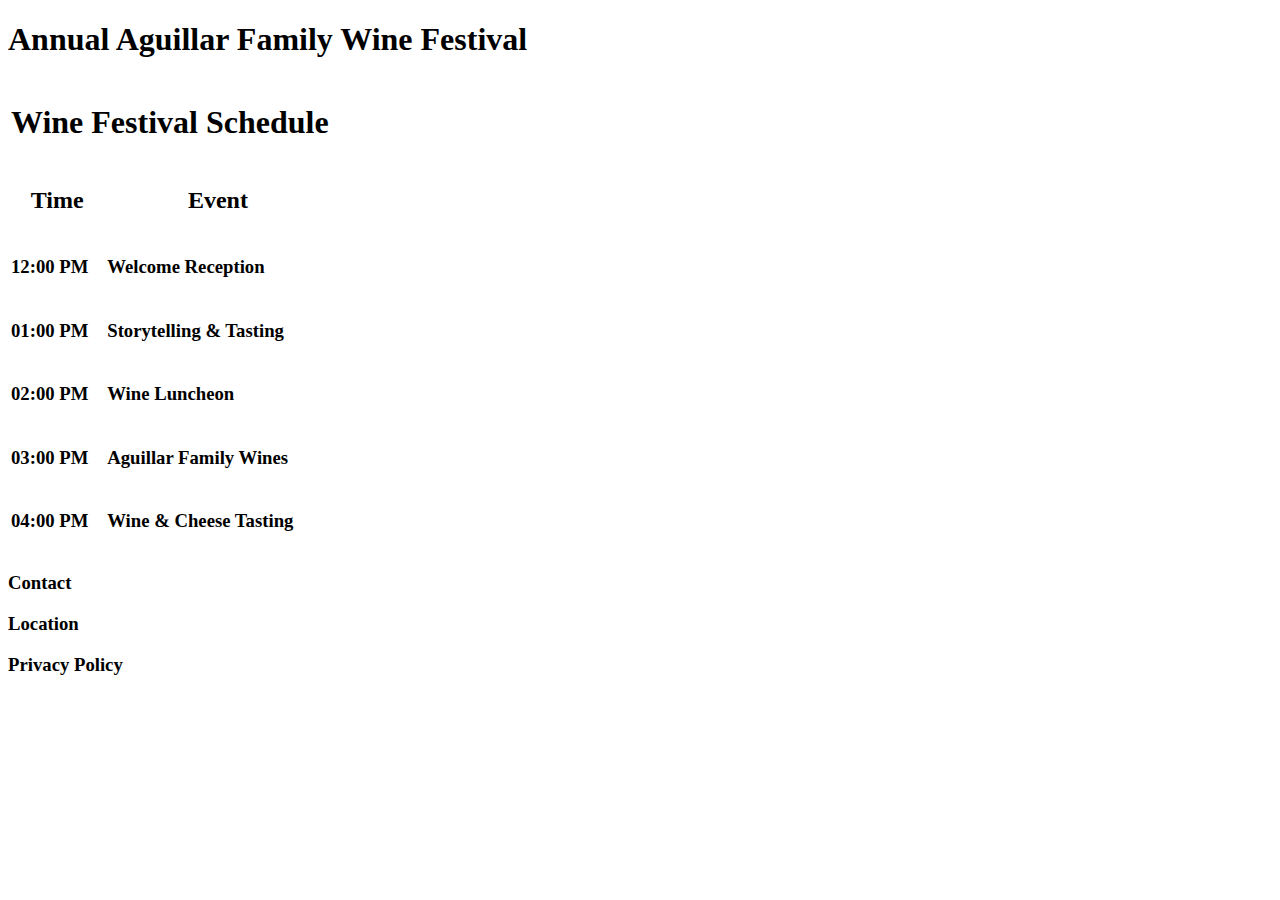
==== 2-Wine-Festival-Schedule/index.html @ 7c1791b8 "Create index.html" ====
<!DOCTYPE html>
<html>

<head>
  <meta charset="utf-8">
  <title>Wine Festival Schedule</title>
  <link rel="stylesheet" type="text/css" href="reset.css" />
  <link rel="stylesheet" type="text/css" href="style.css" />
  <link href="https://fonts.googleapis.com/css?family=Oswald" rel="stylesheet">
</head>

<body>
  <header>
    <h1>Annual Aguillar Family Wine Festival</h1>
  </header>
  <div class="container">

    <table>
      <thead>
        <tr>
          <th colspan=2>
            <h1>Wine Festival Schedule</h1>
          </th>
        </tr>
        <tr>
          <th>
            <h2>Time</h2>
          </th>
          <th>
            <h2>Event</h2>
          </th>
        </tr>
      </thead>
      <tbody>
        <tr>
          <td class="left">
            <h3>12:00 PM</h3>
          </td>
          <td>
            <h3>Welcome Reception</h3>
          </td>
        </tr>
        <tr>
          <td class="left">
            <h3>01:00 PM</h3>
          </td>
          <td>
            <h3>Storytelling &amp; Tasting</h3>
          </td>
        </tr>
        <tr>
          <td class="left">
            <h3>02:00 PM</h3>
          </td>
          <td>
            <h3>Wine Luncheon</h3>
          </td>
        </tr>
        <tr>
          <td class="left">
            <h3>03:00 PM</h3>
          </td>
          <td>
            <h3>Aguillar Family Wines</h3>
          </td>
        </tr>
        <tr>
          <td class="left">
            <h3>04:00 PM</h3>
          </td>
          <td>
            <h3>Wine &amp; Cheese Tasting</h3>
          </td>
        </tr>
      </tbody>
    </table>

  </div>
  <footer>
    <h3>Contact</h3>
    <h3>Location</h3>
    <h3>Privacy Policy</h3>
  </footer>
</body>

</html>
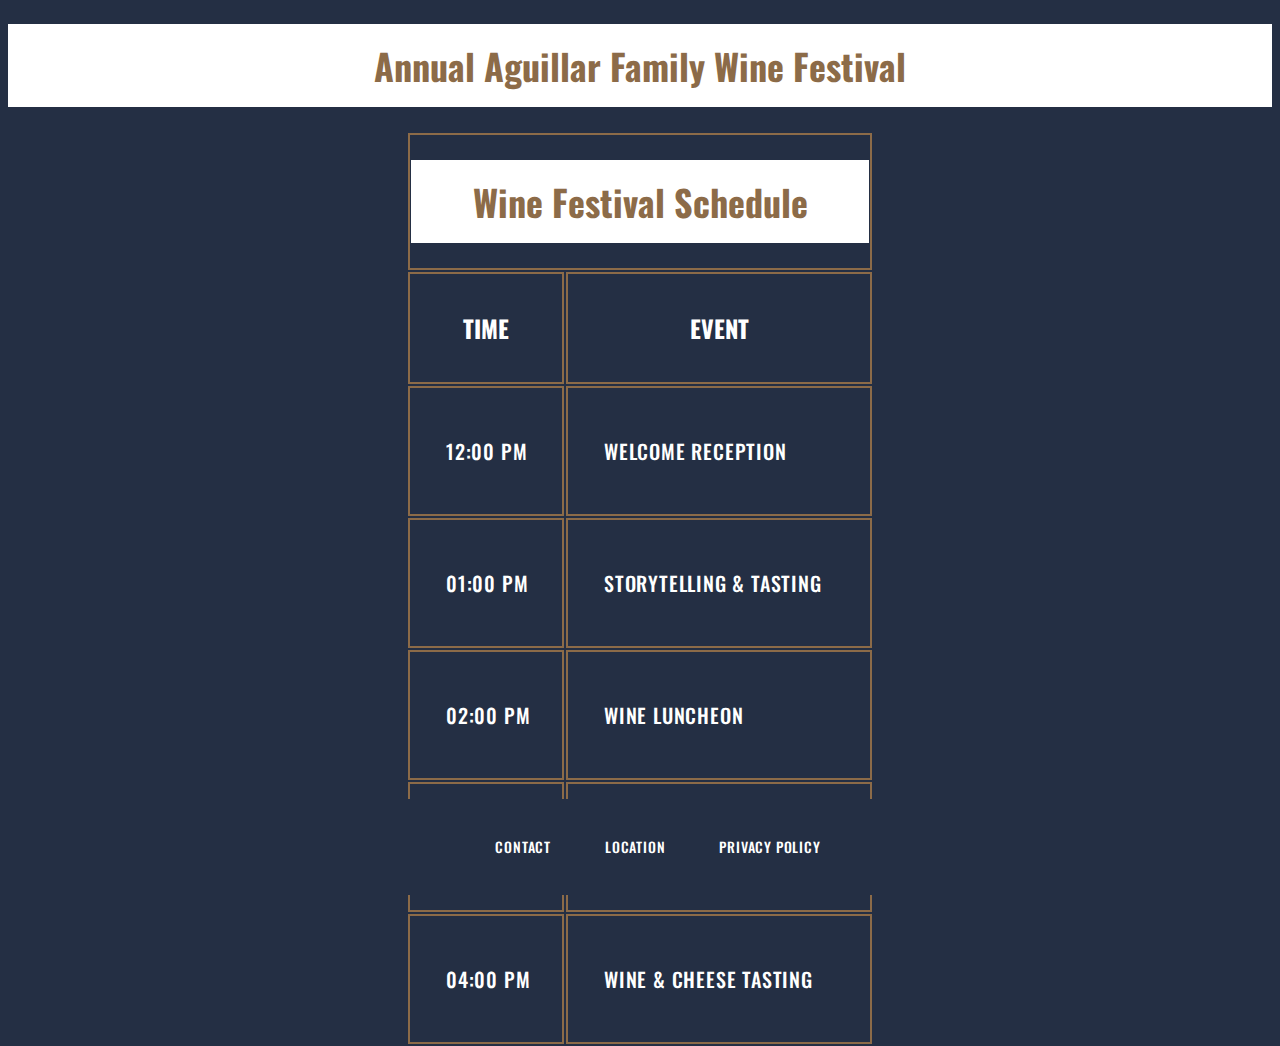
==== commit 2b55e74e: "Update index.html" ====
--- a/2-Wine-Festival-Schedule/style.css
+++ b/2-Wine-Festival-Schedule/style.css
@@ -0,0 +1,73 @@
+body {
+  background-color: #242f44;
+  color: white;
+    font-family: 'Oswald', sans-serif;
+}
+
+header {
+  text-align: center;
+  margin-top: 5px;
+}
+
+h1 {
+  font-size: 36px;
+  padding: 15px;
+  color: #8c6b48;
+  background-color: white;
+}
+
+h2 {
+  font-size: 24px;
+  padding: 15px;
+  text-transform: uppercase;
+}
+
+h3 {
+  font-size: 20px;
+  padding: 15px;
+  text-transform: uppercase;
+  text-align: left;
+  margin-left: 20px;
+  font-weight: 500;
+  line-height: 2.7;
+  letter-spacing: 0.8px;
+}
+
+th {
+  border: 2px solid #8c6b48;
+}
+
+table {
+  text-align: center;
+  margin: 20px auto;
+}
+
+td {
+  border: 2px solid #8c6b48;
+  width: 300px;
+}
+
+footer {
+  margin-top: 50px;
+  text-align: center;
+  position: fixed;
+  width: 100%;
+  bottom: 5px;
+  background-color: #242f44;
+  z-index: 5;
+}
+
+footer h3 {
+  display: inline-block;
+  font-size: 14px;
+}
+
+.container {
+  max-width: 940px;
+  margin: 0 auto;
+  height: 800px;
+}
+
+.left {
+  width: 150px;
+}
